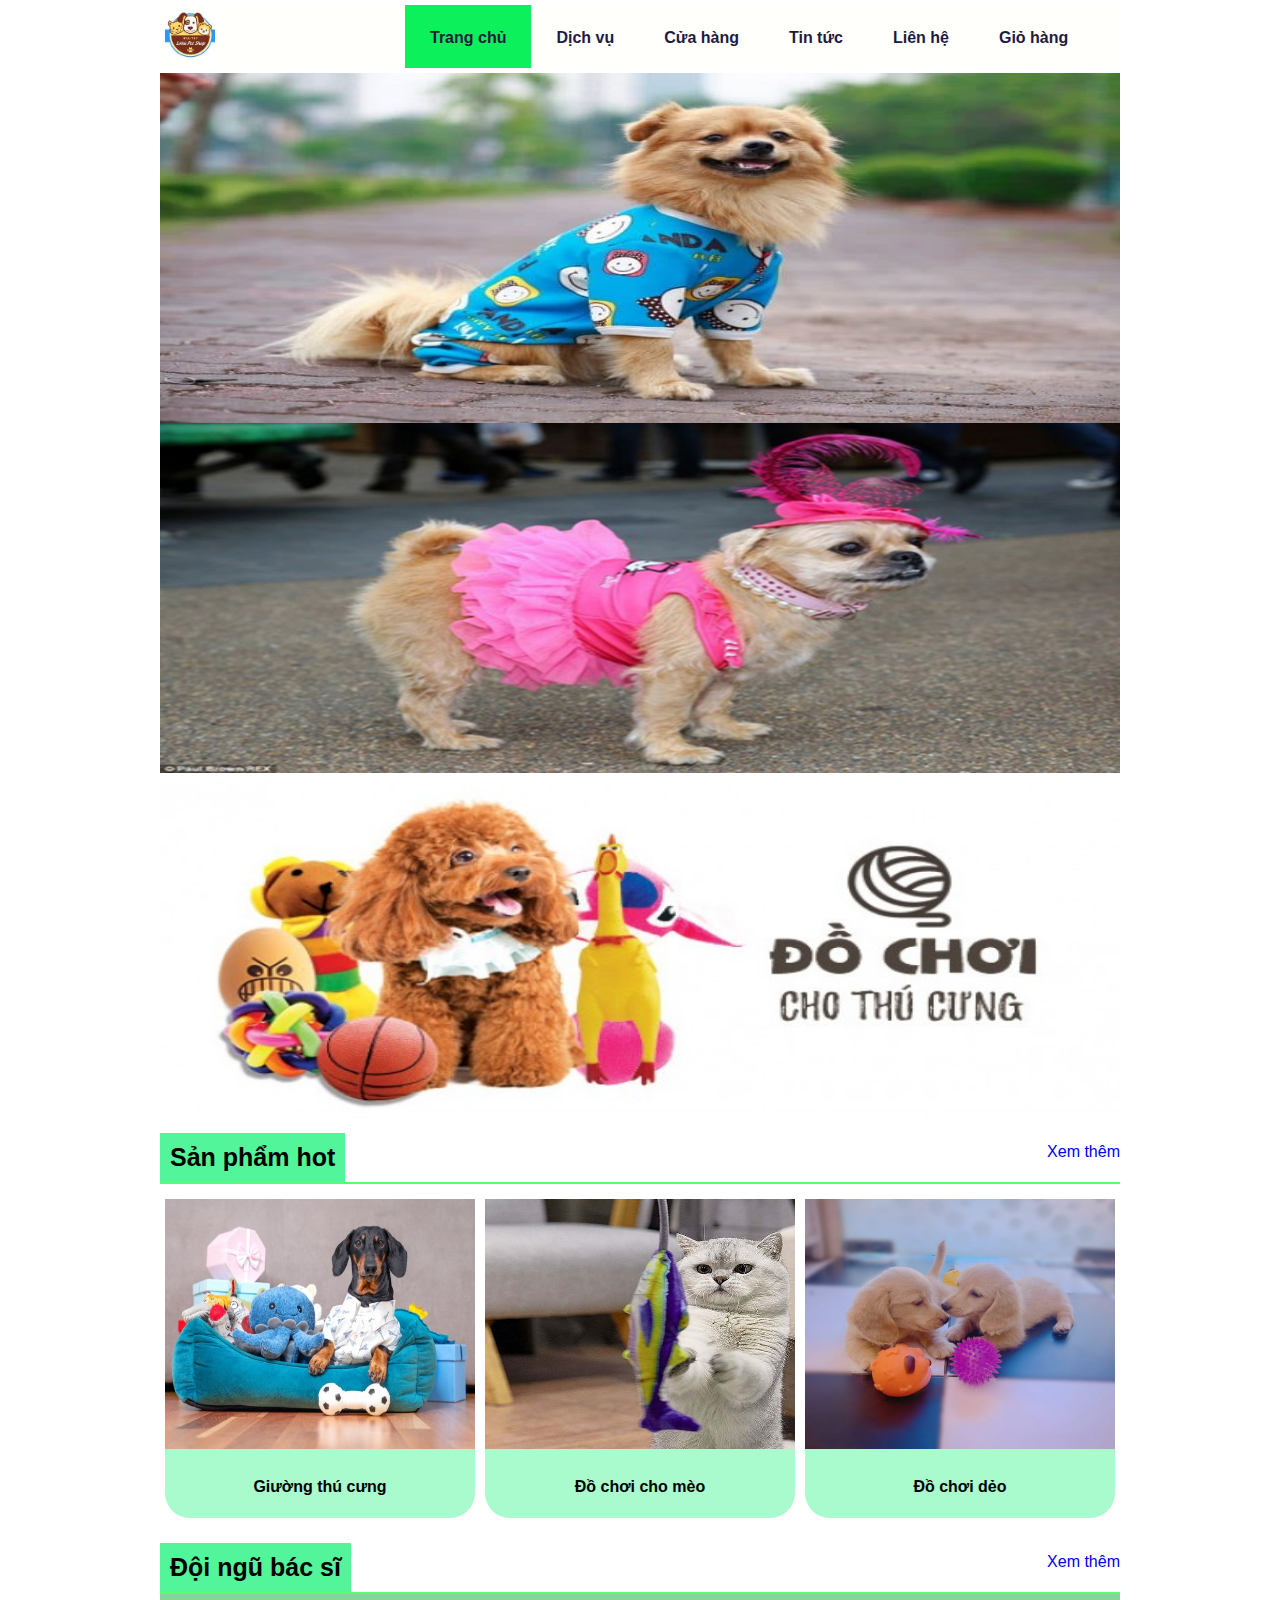
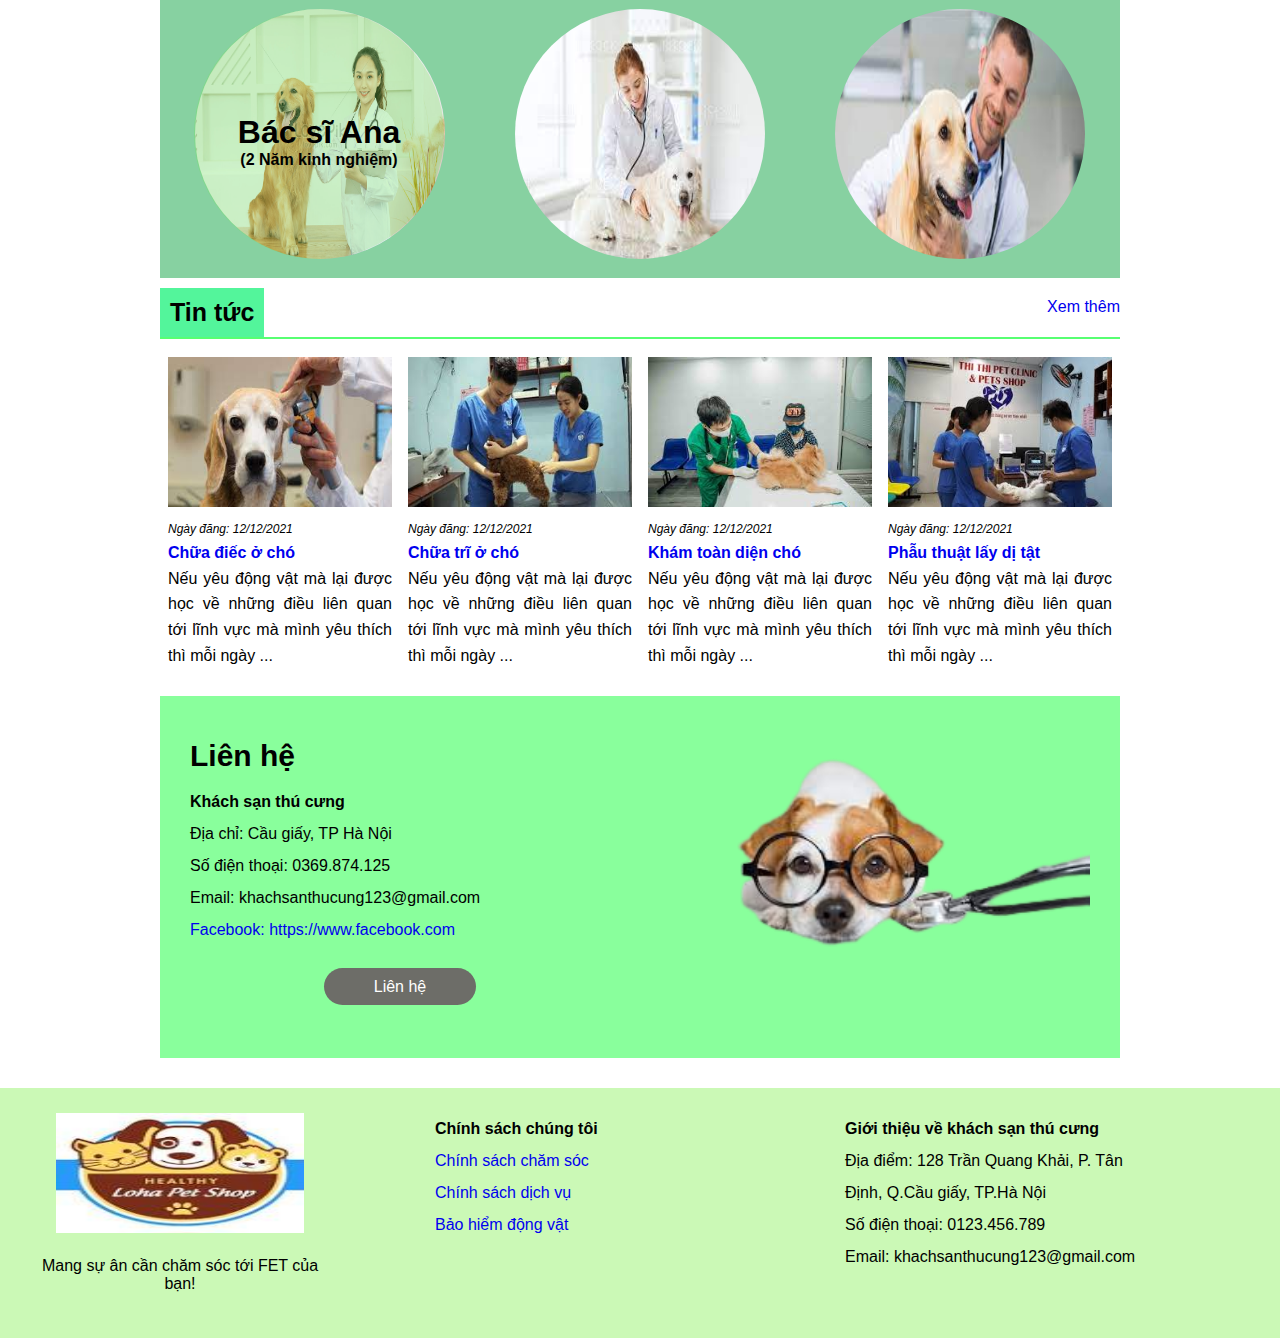
==== Index.html @ 403c5809 "cập nhât code" ====
<!DOCTYPE html>
<html lang="en">
<head>
    <!-- các thẻ mate hỗ trợ cho việc hiện thị trên di động và SEO web -->
    <meta charset="UTF-8">
    <meta http-equiv="X-UA-Compatible" content="IE=edge">
    <meta name="viewport" content="width=device-width, initial-scale=1.0">
    <title>Khách sạn thú cưng</title>
    <meta http-equiv="Cache-Control" content="no-cache">
    <meta http-equiv="Expires" content="-1">
	<meta name="keywords" content="chăm sóc thú cưng,hỗ trợ thú cúng">
	<meta name="description" content="dịch vụ thú cung">
	<meta name="robots" content="noindex, nofollow">
    <!-- Phần Icon của Web -->
    <link rel="shortcut icon" type="image/png" href="https://scontent-hkg4-2.xx.fbcdn.net/v/t1.6435-1/49343431_2051022244964413_42724771292512256_n.jpg?stp=dst-jpg_p148x148&_nc_cat=111&ccb=1-7&_nc_sid=1eb0c7&_nc_ohc=xvnpWeyO9XsAX_jc1AA&_nc_ht=scontent-hkg4-2.xx&oh=00_AT_ocX93Jqpk_P4ILqIfDBCZCRMe7pDsOquRR1rkQ2ddcA&oe=63215635">
	
    <!-- phần Css -->
	<link rel="stylesheet" type="text/css" href="Css/styte.css">
	<link rel="stylesheet" type="text/css" href="Css/head.css">
    <link rel="stylesheet" type="text/css" href="Css/main.css">
</head>
<body>
    <!-- Phần tiêu đề -->
    <header>
        <div class="main_container">
            <div class="head">
                <div class="row">
                    <div class="col-3">
                        <div class="logo-img">
                             <img alt="logo" src="Img/logthucung.jpg">
                        </div>
                     </div>
                        <div class="col-9">
                            <nav class="head-menu">
                                <ul>
                                    <li class="active"><a href="Index.html">Trang chủ</a></li>
                                    <li><a href="dichvu.html"> Dịch vụ</a></li>
                                    <li><a href="Cuahang.html">Cửa hàng</a></li>
                                    <li><a href="Tintuc.html">Tin tức</a></li>
                                    <li><a href="#">Liên hệ</a></li>
                                    <li><a href="Giohang.html">Giỏ hàng</a></li>
                                </ul>
                            </nav>
                        </div>
            	</div>
        	</div>
		</div>
    </header>
    <main>
        <div class="main_container">
            <div class="slide">
                <div class="slide-img">
                    <img alt="anh" src="Img/7-kinh-nghiệm-chọn-đồ-thú-cưng-giá-rẻ-và-tiết-kiệm.jpg">
                </div>
				<div class="slide-img">
                    <img alt="anh" src="Img/Slider.jpg">
                </div>
				<div class="slide-img">
                    <img alt="anh" src="Img/Slider2.jpg">
                </div>
            </div>
            <div class="product">
                <div class="product-head">
                    <div>
                        <p>Sản phẩm hot</p>
						<span><a href="#">Xem thêm</a></span>
                    </div>
                </div>
                <div class="product-list">
                    <div class="row">
                        <div class="col-4">
                            <div class="product-list-img">
                                <div class="product-list-img_withheight">
                                    <img alt="anh" src="Img/do-choi-cho-thu-cung.jpg">
                                </div>
                                    <div class="product-list-text">
                                      <p><a href="#"> Giường thú cưng</a></p>
                                    </div>
                                <div>
                            </div>
                      	</div>
                </div>
						<div class="col-4">
                            <div class="product-list-img">
                                <div class="product-list-img_withheight">
                                    <img alt="anh" src="Img/do-choi-cho-thu-cung2.jpg">
                                </div>
                                    <div class="product-list-text">
                                      <p><a href="#"> Đồ chơi cho mèo</a></p>
                                    </div>
                                <div>
                            </div>
                      	</div>
                </div>
						<div class="col-4">
                            <div class="product-list-img">
                                <div class="product-list-img_withheight">
                                    <img alt="anh" src="Img/do-choi-cho-thu-cung1-768x694.jpg">
                                </div>
                                    <div class="product-list-text">
                                      <p><a href="#">Đồ chơi dẻo</a></p>
                                    </div>
                                <div>
                            </div>
                      	</div>
                </div>
            		</div>
        		</div>
			</div>
			<div class="teamofexperts">
				<div class="product-head">
                    <div>
                        <p>Đội ngũ bác sĩ</p>
						<span><a href="#">Xem thêm</a></span>
                    </div>
                </div>
				<div class="row teamofexperts-bg">
					<div class="col-4">
						<div class="teamofexperts-list">
							<div class="teamofexperts-list-img">
								<img alt="anh" src="Img/bacsi1.jpg">
							</div>
							<div class="teamofexperts-list-text">
								<div class="teamofexperts-list-text-img">
									<h3> Bác sĩ Ana 
									<p>(2 Năm kinh nghiệm)</p>
									</h3>
								</div>
							</div>
						</div>
					</div>
					<div class="col-4">
						<div class="teamofexperts-list">
							<div class="teamofexperts-list-img">
								<img alt="anh" src="Img/bacsi2.jpg">
							</div>
							
						</div>
					</div>
					<div class="col-4">
						<div class="teamofexperts-list">
							<div class="teamofexperts-list-img">
								<img alt="anh" src="Img/bacsi3.jpg">
							</div>
						</div>
					</div>
				</div>
			</div>
			<div class="new">
				<div class="product-head">
                    <div>
                        <p>Tin tức</p>
						<span><a href="#">Xem thêm</a></span>
                    </div>
                </div>
				<div class="row">
					<div class="col-3">
						<div class="new-list">
							<div class="new-list-img">
								<img alt="anh" src="Img/benh1.jpg">
								<p><i>Ngày đăng: 12/12/2021</i></p>
							</div> 
							<div class="new-list-text">
								<h2><a href="#">Chữa điếc ở chó</a></h2>
								<p>
									Nếu yêu động vật mà lại được học về những điều liên quan tới lĩnh vực mà mình yêu thích thì mỗi ngày ...
								</p>
							</div>
						</div>
					</div>
					<div class="col-3">
						<div class="new-list">
							<div class="new-list-img">
								<img alt="anh" src="Img/benh2.jpg">
								<p><i>Ngày đăng: 12/12/2021</i></p>
							</div> 
							<div class="new-list-text">
								<h2><a href="#">Chữa trĩ ở chó</a></h2>
								<p>
									Nếu yêu động vật mà lại được học về những điều liên quan tới lĩnh vực mà mình yêu thích thì mỗi ngày ...
								</p>
							</div>
						</div>
					</div>
					<div class="col-3">
						<div class="new-list">
							<div class="new-list-img">
								<img alt="anh" src="Img/benh3.jpg">
								<p><i>Ngày đăng: 12/12/2021</i></p>
							</div> 
							<div class="new-list-text">
								<h2><a href="#">Khám toàn diện chó</a></h2>
								<p>
									Nếu yêu động vật mà lại được học về những điều liên quan tới lĩnh vực mà mình yêu thích thì mỗi ngày ...
								</p>
							</div>
						</div>
					</div>
					<div class="col-3">
						<div class="new-list">
							<div class="new-list-img">
								<img alt="anh" src="Img/benh4.jpg">
								<p><i>Ngày đăng: 12/12/2021</i></p>
							</div> 
							<div class="new-list-text">
								<h2><a href="#">Phẫu thuật lấy dị tật</a></h2>
								<p>
									Nếu yêu động vật mà lại được học về những điều liên quan tới lĩnh vực mà mình yêu thích thì mỗi ngày ...
								</p>
							</div>
						</div>
					</div>
				</div>
			</div>
			<div class="contact">
				<div class="row">
					<div class="col-6">
						<div class="contact-text">
							<h1>Liên hệ</h1>
							<h3>Khách sạn thú cưng</h3>
							<p>Địa chỉ: Cầu giấy, TP Hà Nội</p>
							<p>Số điện thoại: 0369.874.125</p>
							<p>Email: khachsanthucung123@gmail.com</p>
							<p><a href="#">Facebook: https://www.facebook.com</a></p>
							<p><a class="btn btn-hover" href="#">Liên hệ</a></p>
						</div>
					</div>
					<div class="col-6">
							<div class="contact-img">
								<img class="imgslider" alt="anh" src="Img/anhlienhe-removebg-preview.png">
							</div>
						</div>
				</div>
			</div>
		</div>
    </main>
	<footer>
	<div class="backgroud-footer">
			<div class="footer-with">
					<div class="footer-with-col">
						<div class="footer-information">
							<div>
								<img alt="logo-footer" src="Img/logthucung.jpg"/>
							</div>
							<div class="footer-information-text">
								<p>Mang sự ân cần chăm sóc tới FET của bạn!</p>
							</div>
						</div>
					</div>
					<div class="footer-with-col">
						<div class="footer-list">
							<h3>Chính sách chúng tôi</h3>
							<ul>
									<li><a  href="#">Chính sách chăm sóc</a></li>
									<li><a  href="#">Chính sách dịch vụ</a></li>
									<li><a  href="#">Bảo hiểm động vật </a></li>
							</ul>
						</div>
				    </div>
					<div class="footer-with-col">
						<div class="footer-list">
							<h3>Giới thiệu về khách sạn thú cưng</h3>
							<ul>
								<li>Địa điểm: 128 Trần Quang Khải, P. Tân Định, Q.Cầu giấy, TP.Hà Nội</li>
								<li>Số điện thoại: 0123.456.789</li>
								<li>Email: khachsanthucung123@gmail.com</li>
							</ul>
						</div>
				    </div>
			</div>
		</div>
</footer>
    <!-- phần javascript -->
    <script src="js/main.js" type="application/javascript"></script>
</body>

</html>
---- Css/styte.css ----
/* Reset Css  toàn bộ và thẻ a và thẻ li*/
*{
    margin: 0px;
    padding: 0px;
    box-sizing: border-box;
    font-size: 16px;
	font-family: sans-serif;
}
a{
    text-decoration: none;
}
li{
    list-style: none;
}

/* Cài đặt chung cho cái css dùng nhiều */
.main_container{
	margin: auto;
	max-width: 960px
}
.active{
	background-color: red;
}
.row{
	width: 100%;
	display: inline-flex;
	flex-wrap: wrap;
}
.col-1{
	width: 8.333%
}
.col-2{
	width: 16.667%
}
.col-3{
	width: 25%
}
.col-4{
	width: 33.333%
}
.col-5{
	width: 41.667%
}
.col-6{
	width: 50%
}
.col-7{
	width: 58.333%
}
.col-8{
	width: 66.667%
}
.col-9{
	width: 75%
}
.col-10{
	width: 83.333%
}
.col-11{
	width: 91.667%
}
.col-12{
	width: 100%
}

.active{
    background-color: rgb(12, 240, 91);
}
.btn{
	padding: 10px 50px;
	background-color: rgb(109, 109, 104);
	border-radius: 25px;
	color: white;
	border: none;
	cursor: pointer;
}
.btn:hover{
	background-color: rgb(84, 235, 14);
	color: black;
}
table, th, td {
  border: 1px solid;
	text-align: center;
}
table {
  width: 100%;
  border-collapse: collapse;
}
th {
  height: 30px;
}
td>img{
	width: 100px;
	height: 100px;
}
---- Css/head.css ----
.head{
	margin-top:5px;
    background-color: rgb(255, 255, 251);
}
.logo-img{
    width: 100%;
    height: 50px;
    margin: 5px;
}
.logo-img>img{
    width: 50px ;
    height: 50px;
}
.head-menu{
    display: inline;
    margin: 5px;
}
.head-menu>ul{
    display: inline-flex;
    justify-content: space-between;
    flex-wrap: nowrap;
}
.head-menu>ul li{
    padding: 20px 25px;
    font-size: 20px;
    font-weight: bold;
}
.head-menu>ul li:hover{
    background-color: rgb(12, 240, 91);
}
.head-menu>ul li a{
    color: rgb(31, 26, 63);
}
---- Css/main.css ----
.slide{
    width: 100%;
    margin: 5px 0px;
}
.slide-img{
    width: 100%;
    height: 350px;
}
.slide-img img{
    width: 100%;
    height: 350px;
}
.product, .teamofexperts,.new,.contact{
    margin: 10px 0px;
}
.product-head{
    border-bottom: 2px solid rgb(87, 255, 114);
}
.product-head p{
/*	color: white;*/
    padding: 10px;
    display: inline-block;
    background-color: rgb(83, 245, 155);
    font-size: 25px;
    font-weight: bold;
}
.product-head span{
	float: right;
	padding: 10px 0px;
} 
.product-list{
	clear: right;
}
.product-list-img{
    width: 100%;
    display: inline-block;
    margin: 10px 0px;
	padding: 5px;
}
.product-list-img_withheight{
    width: 100%;
    height: 250px;
    padding-bottom: 5px;
}
.product-list-img_withheight>img{
    width: 100%;
    height: 250px;
	transition: all 0.5s ease-in;
}
.product-list-img_withheight > img:hover{
	 transform: translate(0px,-15px);
}
.product-list-text{
    text-align: center;
    background-color: rgba(83, 245, 155,0.5);
	border-radius: 0px 0px 25px 25px;
}
.product-list-text p{
    padding: 20px 0px;
    font-size: 25px;
    font-weight: bold;
}
.product-list-text p a{
	color: black;
}
.teamofexperts-bg{
	background-color: rgba(16, 163, 67,0.5);
}
.teamofexperts-list{
	width: 100%;
    display: inline-flex;
	flex-wrap: nowrap;
	justify-content: space-between;
	text-align: center;
	position: relative;
}
.teamofexperts-list-img{
	width: 100%;
    display: inline-block;
    margin: 10px 0px;
	padding: 5px; 
}
.teamofexperts-list-img img{
	width: 250px;
	height: 250px;
	border-radius: 50%;
}
.teamofexperts-list-text{
	position:absolute;
	text-align: center;
	top: 0px;
	left: 0px;
	width: 100%;
	height: 280px;
/*	display: none;*/
}
.teamofexperts-list-text-img{
	border-radius: 50%;
	margin: 15px 34px;
	padding: 5px; 
	width: 250px;
	height: 250px;
	background-color: rgba(112, 232, 90,0.3);
}
.teamofexperts-list-img:hover + .teamofexperts-list-text{
	display: block;
}
.teamofexperts-list-text-img >h3{
	margin: 100px 0px;
	color: rgb(0, 0, 0);
	font-size: 32px;
	font-weight: bold;
}

.teamofexperts-list-text >p{
	margin: 160px 0px;
}
.new{
	margin: 10px 0px;
}
.new-list{
	display:inline-block;
	margin: 10px 0px;
	padding: 8px;
	line-height: 1.6;
	
}
.new-list-img img{
	width: 100%;
	height: 150px;
}
.new-list-text p{
	text-align: justify;
}
.new-list-img p i{
	font-size: 12px;
}
.contact{
	background-color: rgba(87, 255, 114,0.7);
	margin-bottom: 30px;
}
.contact-text{
	line-height: 2;
	padding: 30px;
}
.contact-text p:last-child{
	text-align: center;
	margin: 25px;
}
.contact-text h1{
	font-size: 30px;
	font-weight: bold;
}
.contact-img{
	width: 100%;
	overflow: hidden;
}
.imgslider{
	width: 100%;
	padding: 30px;
	transition: all 2s ease-out;
}
.imgslider:hover{
	transform: translateX(80%);
}

.book-text{
	width: 100%;
	display: inline-block;
	margin: 20px 0px;
	line-height: 3;
	padding: 10px;
	box-shadow: 0px 5px 5px 5px rgba(117, 116, 113,0.4);
}
.book-text h4{
	font-size: 36px;
	font-weight: bold;
	text-align: center;
	text-shadow: 5px 5px 10px rgba(117, 116, 113,0.4);
}
.book-text p{
	font-size: 20px;
	font-weight: bold;
}
.book-text p span{
	display: inline;
	border-radius: 25px;
	background-color: rgb(249, 149, 77);
	padding: 2px 25px;
	margin:0px 20px;
	cursor: pointer;
}
.book-text p input,select{
	display: inline-block;
	margin:0px 10px;
	border: none;
}
.book-text p input{
	width: 130px;
}
.book-btn{
	text-align: center;
}
.service{
	background-color: rgb(240, 219, 27);
	margin: 20px 0px;
}
.service-text{
	line-height: 2;
	padding: 30px;
}
.service-text h1{
	text-align: center;
	font-size: 25px;
	font-weight: bold;
}
.service-list .service-list-items:nth-child(2){
	background-color: white;
}
.service-list-items{
	margin: 10px 0px;
}
.catogery{
	margin: 25px 0px;
}
.catogery-search{
	text-align: center;
	width: 100%;
}
.catogery-search-ceter{
	width: 100%;
}
.catogery-search-ceter input{
	padding: 10px;
	width: 80%;
}
.catogery-list{
	margin: 20px 0px;
}
.catogery-list-btn{
	margin: 20px 0px;
	text-align: center;
}
.catogery-list-btn button{
	padding: 10px 25px;
	background-color: rgb(165, 160, 157);
	margin: 10px;
	cursor: pointer;
	border: none;
	border-radius: 20px;
}
.catogery-list-btn button:first-child{
	background-color: rgb(247, 108, 5);
}
.catogery-pading{
	padding: 10px;
}
.catogery-bg{
	background-color: rgba(165, 160, 157,0.3);
	border-radius: 25px;
}
.catogery-img{
	width: 100%;
	margin: 10px 0px;
}
.catogery-img img{
	padding: 10px;
	width: 100%;
	height: 250px;
}
.catogery-pice{
	margin: 5px 0px;
	text-align: center;
	line-height: 1.6;
}
.catogery-pading{
	text-align: center;
}
.catogery-pading >ul{
	display: inline-block;
	text-align: center;
}
.catogery-pading >ul>li{
	display: inline-block;
	padding: 10px 20px;
	background-color: rgb(5, 173, 237);
	font-size: 20px;
	color: white;
	font-weight: bold;
	cursor: pointer;
}
.catogery-pading >ul>li:hover{
	background-color: rgb(167, 212, 229);
}
.catogery-pading >ul>li:nth-child(2){
	background-color: rgb(167, 212, 229);
}
.contact-head{
	margin: 20px 2px;
}
.contact-head>h1{
	font-size: 20px;
	font-weight: bold;
}
.contact-text-ceter{
	text-align: justify;
	margin-bottom: 30px;
}
.productdetail-img{
	width: 100%;
}
.productdetail-img >img{
	text-align: left;
	width: 60%;
}
.productdetail-head{
	margin: 20px;
}
.productdetail-head>h1{
	margin: 10px;
}
.productdetail-img >p{
	margin: 10px 60px;
	font-size: 18px;
	font-weight: bold;
}
.productdetail-text{
	line-height: 3;
}
.productdetail-text p{
	font-size: 20px;
	font-weight: bold;
	margin-right: 10px;
}
.productdetail-text span{
	padding: 10px 20px;
	background-color: rgb(219, 213, 208);
	margin-right: 10px;
	border-radius: 20px;
	cursor: pointer;
}
.productdetail-text span:first-child{
	background-color: rgb(219, 112, 11);
}
.productdetail-text label{
	margin-right: 20px;
}
.productdetail-text input{
	border: none;
}
.productdetail-btn{
	margin: 20px;
	display: inline-flex;
	flex-wrap: nowrap;
	justify-content: space-between;
}
.productdetail-btn p{
	display: inline-block;
	margin-right: 10px;
}
.productdetail-text-detail{
	margin: 20px 0px;
}
.productdetail-text-detail-boder{
	border-bottom: 1px solid rgb(219, 112, 11);
	margin-bottom: 20px;
}
.productdetail-text-detail-boder >h5{
	display: inline-block;
	padding: 20px 25px;
	background-color: rgb(219, 112, 11);
}

.productdetail-text-detail-p{
	text-align: justify;
}
.productdetail-other-list{
	margin-bottom: 30px;
}
.cart{
	margin: 60px 0px;
}
.cart-detail{
	line-height: 3;
}
.cart-detail-head>h3{
	font-size: 30px;
	font-weight: bold;
}
.cart-cart{
	
}
.cart-detail-from p{
	width: 20%;
	display: inline-block;
}
.cart-detail-from label{
	margin-right: 50px;
}
.cart-detail-from input{
	padding: 10px;
	border: none;
	width: 250px;
}
.cart-table{
	margin-bottom: 30px;
}
.cart-table-head>h3{
	font-size: 30px;
	font-weight: bold;
	margin: 30px 0px;
}
.cart-btn{
	margin: 30px 0px;
}
.cart-btn-bottom{
	margin: 30px 0px;
	float: right;
}
.cart-btn-bottom::after{
	clear: right;
}
.cart-detail-from-input{
	text-align: center;
}
.cart-detail-from-input input{
	border: 1px solid;
} 
/*footer*/
.backgroud-footer{
	background-color: rgba(84, 235, 14,0.3);
	display: inline-flex;
	flex-wrap: nowrap;
	justify-content: space-between;
	width: 100%;
}
.footer-with{
	width: 100%;
	height: 250px;
	padding: 25px;
	display: inline-flex;
}
.footer-list{
	line-height: 2;
}
.footer-with-col{
	display: inline-block;
	width: 33%;
	height: auto;
	margin-right: 100px;
}
.footer-information{
	text-align: center;
}
.footer-information img{
	width: 80%;
	height: 120px;
}
.footer-information-text{
	margin: 20px 0px;
	text-align: center;
	color: rgb(0, 0, 0);
	font: bold 20px;
}

/*Xây dựng bôj css responsive cho mobile có max-with 768px*/

@media only screen and (max-width: 768px){
	*{
    margin: 0px;
    padding: 0px;
    box-sizing: border-box;
    font-size: 16px;
	font-family: sans-serif;
	}
    .col-1,.col-2,.col-3,.col-4,.col-5,.col-6,.col-7,.col-8,.col-9,.col-10,.col-11,.col-12{
	width: 100%
	}

	.contact-img{
		display: none;
	}
	.teamofexperts-list-text-img{
		
	}
}
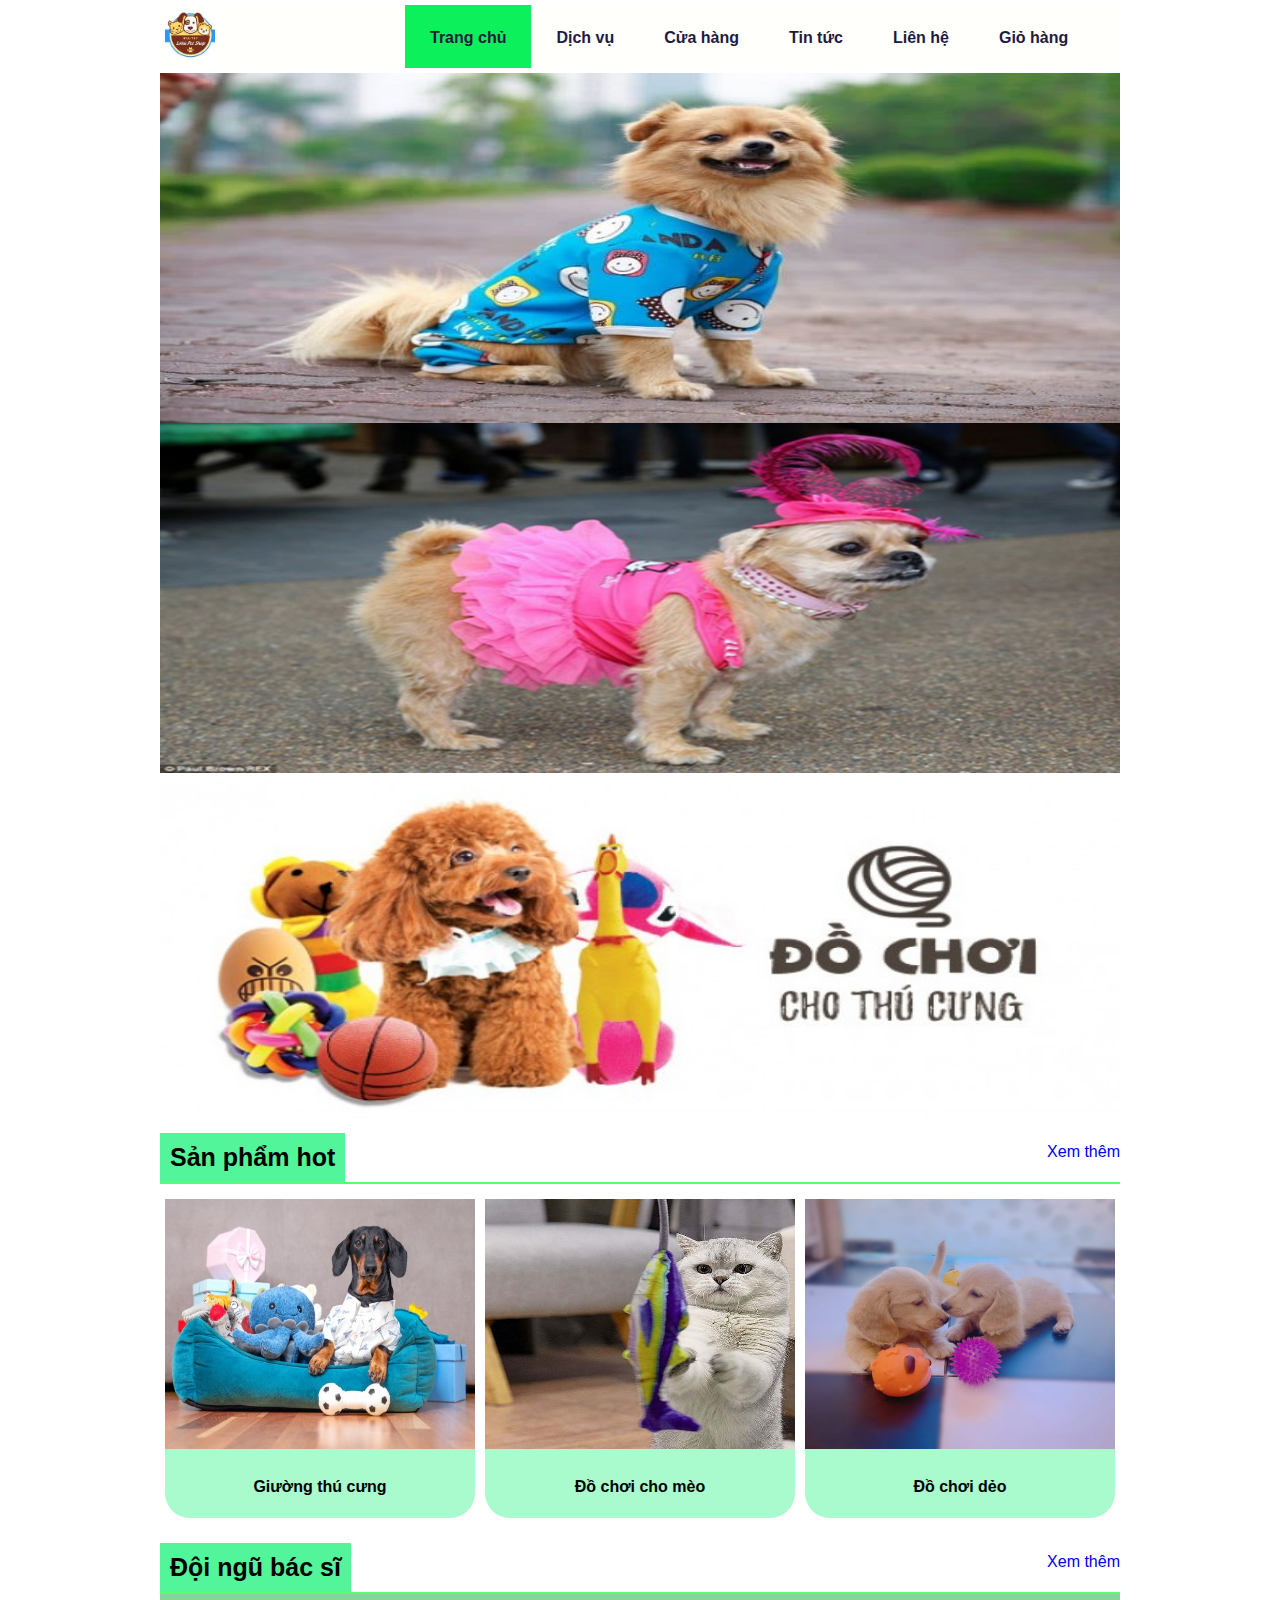
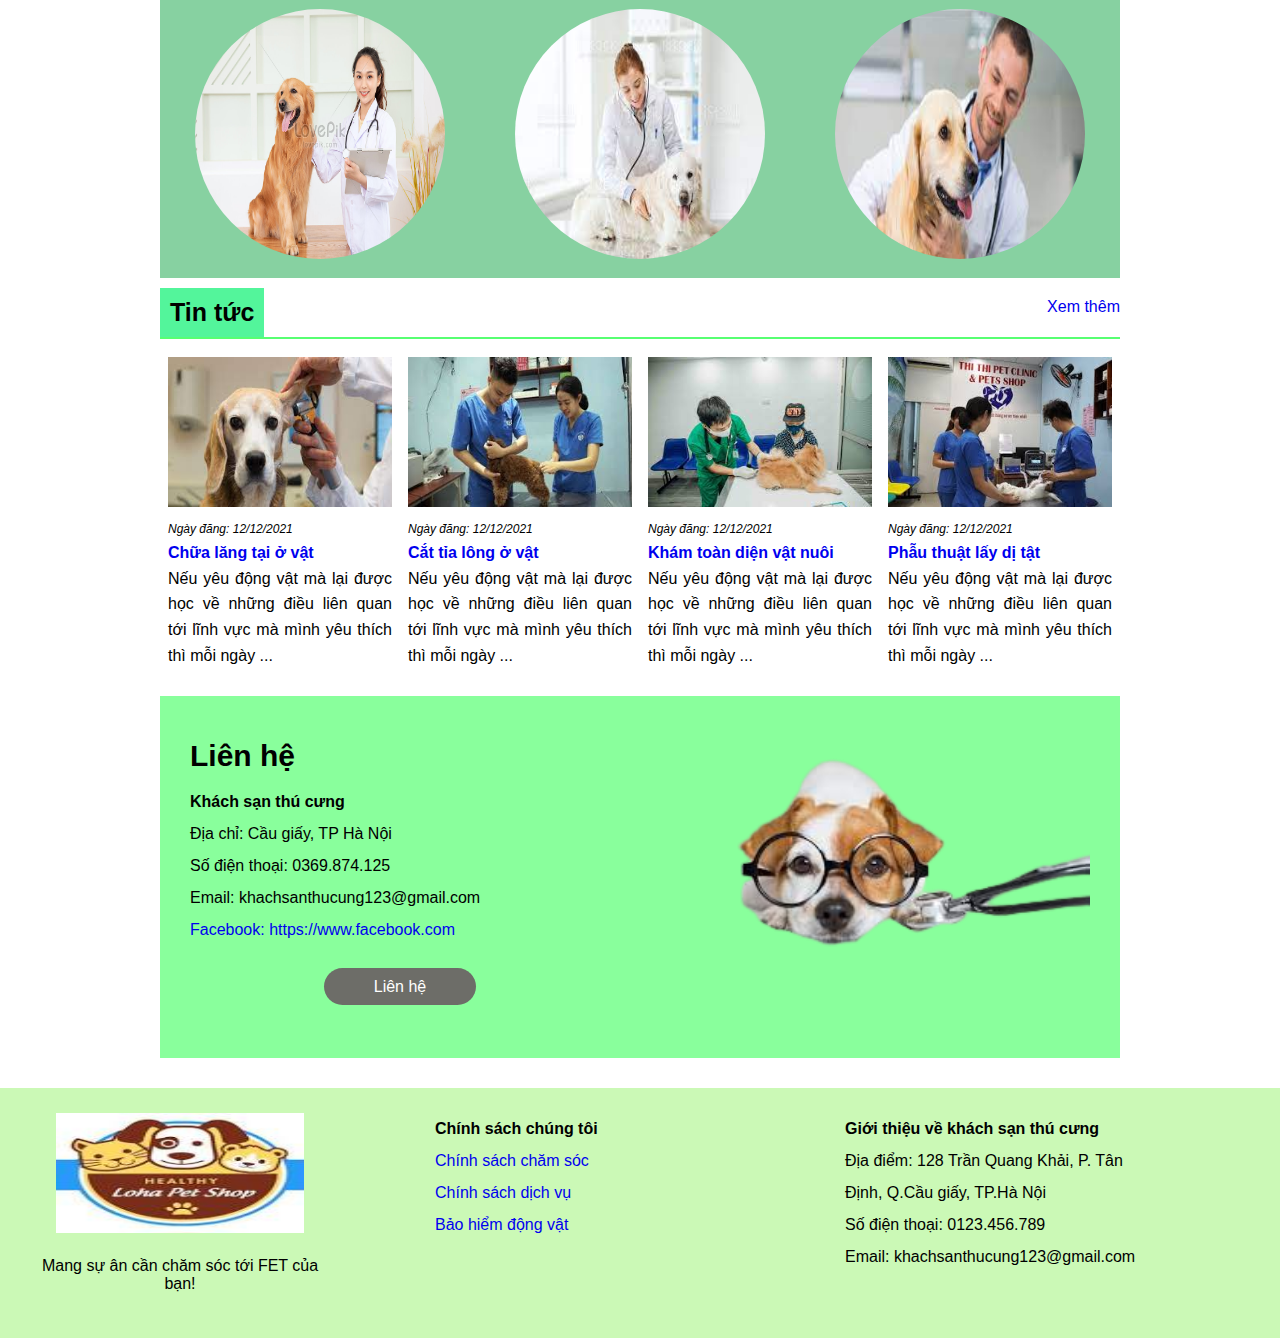
==== commit 6b781d2f: "Cap nhat" ====
--- a/Index.html
+++ b/Index.html
@@ -119,28 +119,42 @@
 						<div class="teamofexperts-list">
 							<div class="teamofexperts-list-img">
 								<img alt="anh" src="Img/bacsi1.jpg">
-							</div>
-							<div class="teamofexperts-list-text">
-								<div class="teamofexperts-list-text-img">
-									<h3> Bác sĩ Ana 
-									<p>(2 Năm kinh nghiệm)</p>
-									</h3>
+								<div class="teamofexperts-list-text">
+									<div class="teamofexperts-list-text-img">
+										<h3> Bác sĩ Ana 
+										<p>(2 Năm kinh nghiệm)</p>
+										</h3>
 								</div>
 							</div>
+							</div>
+							
 						</div>
 					</div>
 					<div class="col-4">
 						<div class="teamofexperts-list">
 							<div class="teamofexperts-list-img">
 								<img alt="anh" src="Img/bacsi2.jpg">
+								<div class="teamofexperts-list-text">
+									<div class="teamofexperts-list-text-img">
+										<h3> Bác sĩ ProChe 
+										<p>(6 Năm kinh nghiệm)</p>
+										</h3>
+								</div>
 							</div>
 							
 						</div>
+					</div>
 					</div>
 					<div class="col-4">
 						<div class="teamofexperts-list">
 							<div class="teamofexperts-list-img">
 								<img alt="anh" src="Img/bacsi3.jpg">
+								<div class="teamofexperts-list-text">
+									<div class="teamofexperts-list-text-img">
+										<h3> Bác sĩ WinFI
+										<p>(4 Năm kinh nghiệm)</p>
+										</h3>
+								</div>
 							</div>
 						</div>
 					</div>
@@ -161,7 +175,7 @@
 								<p><i>Ngày đăng: 12/12/2021</i></p>
 							</div> 
 							<div class="new-list-text">
-								<h2><a href="#">Chữa điếc ở chó</a></h2>
+								<h2><a href="#">Chữa lăng tại ở vật</a></h2>
 								<p>
 									Nếu yêu động vật mà lại được học về những điều liên quan tới lĩnh vực mà mình yêu thích thì mỗi ngày ...
 								</p>
@@ -175,7 +189,7 @@
 								<p><i>Ngày đăng: 12/12/2021</i></p>
 							</div> 
 							<div class="new-list-text">
-								<h2><a href="#">Chữa trĩ ở chó</a></h2>
+								<h2><a href="#">Cắt tỉa lông ở vật</a></h2>
 								<p>
 									Nếu yêu động vật mà lại được học về những điều liên quan tới lĩnh vực mà mình yêu thích thì mỗi ngày ...
 								</p>
@@ -189,7 +203,7 @@
 								<p><i>Ngày đăng: 12/12/2021</i></p>
 							</div> 
 							<div class="new-list-text">
-								<h2><a href="#">Khám toàn diện chó</a></h2>
+								<h2><a href="#">Khám toàn diện vật nuôi</a></h2>
 								<p>
 									Nếu yêu động vật mà lại được học về những điều liên quan tới lĩnh vực mà mình yêu thích thì mỗi ngày ...
 								</p>
@@ -233,6 +247,7 @@
 				</div>
 			</div>
 		</div>
+		</div>
     </main>
 	<footer>
 	<div class="backgroud-footer">
--- a/Css/head.css
+++ b/Css/head.css
@@ -33,4 +33,3 @@
 }
 
 
-
--- a/Css/main.css
+++ b/Css/main.css
@@ -72,9 +72,11 @@
 	flex-wrap: nowrap;
 	justify-content: space-between;
 	text-align: center;
+	
+}
+.teamofexperts-list-img{
+	text-align: center;
 	position: relative;
-}
-.teamofexperts-list-img{
 	width: 100%;
     display: inline-block;
     margin: 10px 0px;
@@ -89,24 +91,24 @@
 	position:absolute;
 	text-align: center;
 	top: 0px;
-	left: 0px;
-	width: 100%;
-	height: 280px;
-/*	display: none;*/
-}
+	margin: 0px auto;
+	width: 100%;
+	display: none;
+}
+
 .teamofexperts-list-text-img{
 	border-radius: 50%;
-	margin: 15px 34px;
+	margin: auto;
 	padding: 5px; 
-	width: 250px;
-	height: 250px;
-	background-color: rgba(112, 232, 90,0.3);
-}
-.teamofexperts-list-img:hover + .teamofexperts-list-text{
+	width: 255px;
+	height: 255px;
+	background-color: rgba(112, 232, 90,0.2);
+}
+.teamofexperts-list-img:hover .teamofexperts-list-text{
 	display: block;
 }
 .teamofexperts-list-text-img >h3{
-	margin: 100px 0px;
+	padding: 100px 0px;
 	color: rgb(0, 0, 0);
 	font-size: 32px;
 	font-weight: bold;
@@ -155,6 +157,9 @@
 	width: 100%;
 	overflow: hidden;
 }
+.contact-img img{
+	width: 100%;height: auto;
+}
 .imgslider{
 	width: 100%;
 	padding: 30px;
@@ -185,11 +190,14 @@
 .book-text p span{
 	display: inline;
 	border-radius: 25px;
-	background-color: rgb(249, 149, 77);
+	background-color: rgb(91, 246, 202);
 	padding: 2px 25px;
 	margin:0px 20px;
 	cursor: pointer;
 }
+.book-text p span:last-child{
+	background-color: rgb(196, 196, 196);
+}
 .book-text p input,select{
 	display: inline-block;
 	margin:0px 10px;
@@ -202,7 +210,7 @@
 	text-align: center;
 }
 .service{
-	background-color: rgb(240, 219, 27);
+	background-color: rgba(78, 212, 136,0.6);
 	margin: 20px 0px;
 }
 .service-text{
@@ -463,16 +471,10 @@
 	font: bold 20px;
 }
 
+
 /*Xây dựng bôj css responsive cho mobile có max-with 768px*/
 
 @media only screen and (max-width: 768px){
-	*{
-    margin: 0px;
-    padding: 0px;
-    box-sizing: border-box;
-    font-size: 16px;
-	font-family: sans-serif;
-	}
     .col-1,.col-2,.col-3,.col-4,.col-5,.col-6,.col-7,.col-8,.col-9,.col-10,.col-11,.col-12{
 	width: 100%
 	}
@@ -480,7 +482,26 @@
 	.contact-img{
 		display: none;
 	}
-	.teamofexperts-list-text-img{
-		
-	}
-}+	.teamofexperts-list-text{
+	 	width: 100%;
+		margin: auto;
+	}
+	h4,span,label,select, input{
+		display: block;
+	}
+	
+	
+	
+	.backgroud-footer,.footer-with,.footer-with-col{
+		display: inline-block;
+		text-align: center;
+		width: 100%;
+	}
+	.footer-information{
+		display: inline-block;
+		width: 100%;
+	}
+	.footer-information img{
+		width: 100%
+	}
+}
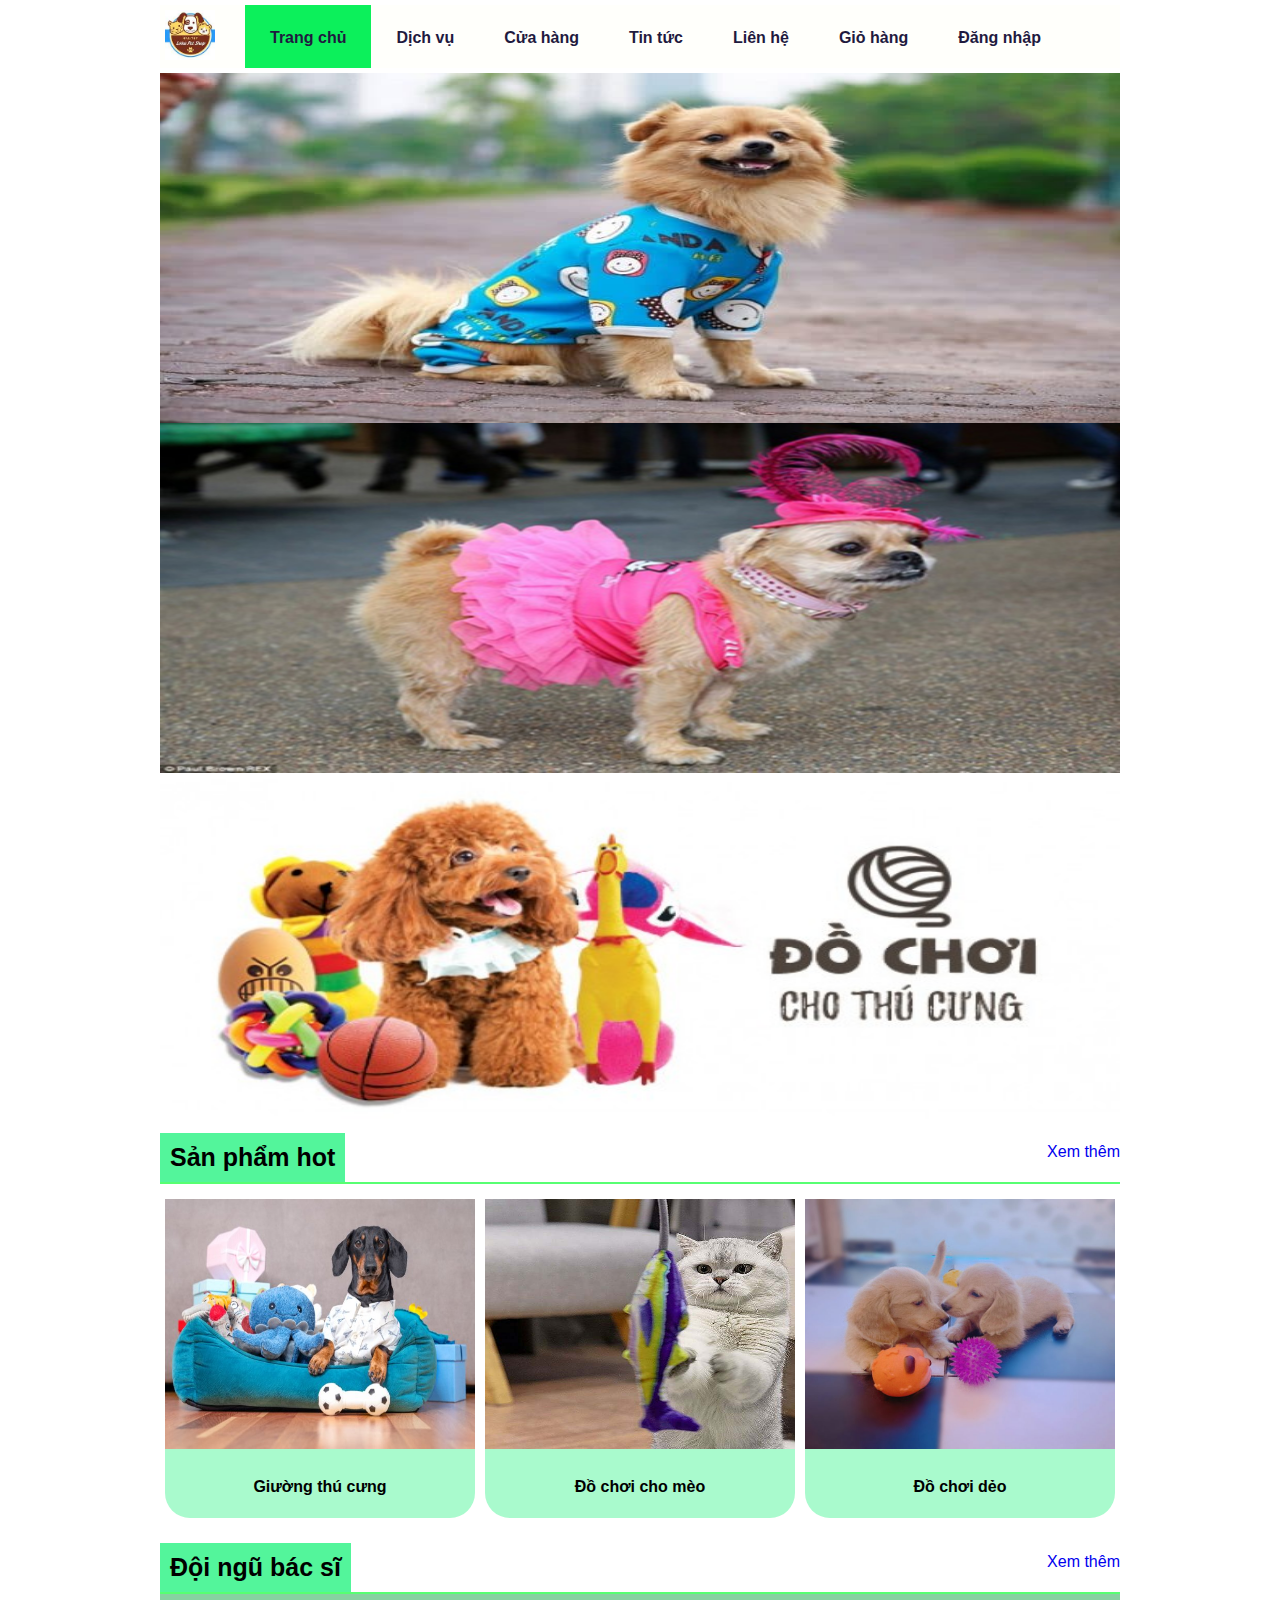
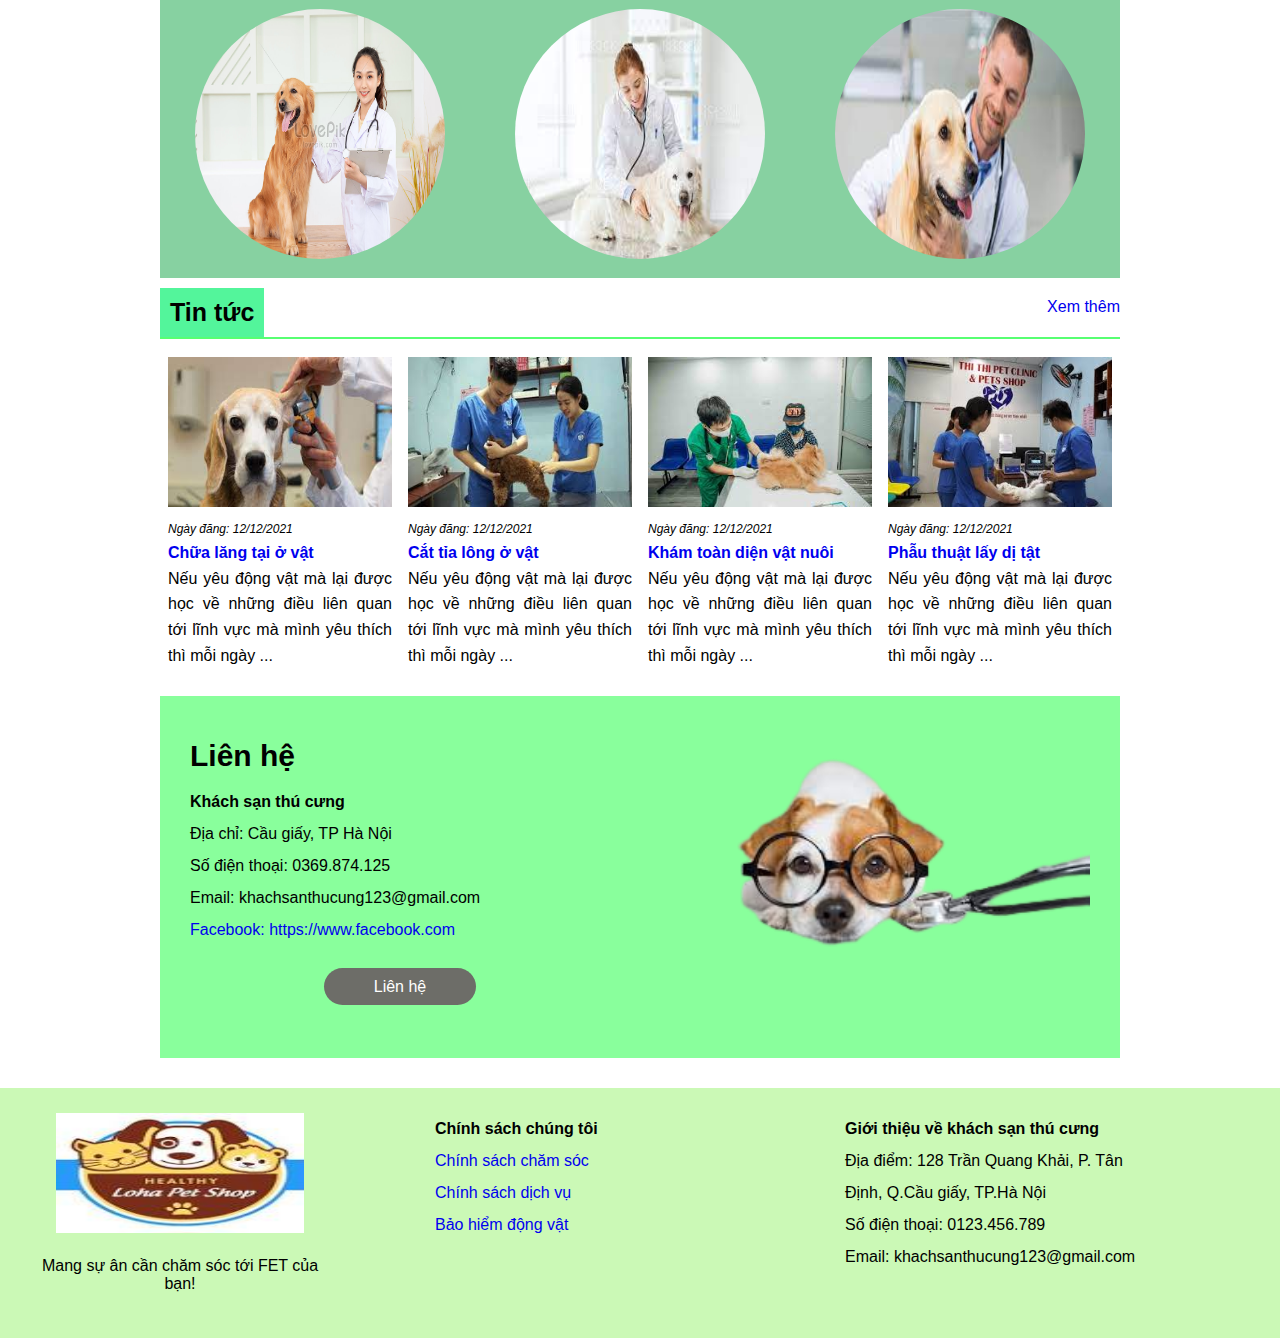
==== commit d2c008d4: "Cập nhât code HTML" ====
--- a/Index.html
+++ b/Index.html
@@ -25,12 +25,12 @@
         <div class="main_container">
             <div class="head">
                 <div class="row">
-                    <div class="col-3">
+                    <div class="col-1">
                         <div class="logo-img">
                              <img alt="logo" src="Img/logthucung.jpg">
                         </div>
                      </div>
-                        <div class="col-9">
+                        <div class="col-11">
                             <nav class="head-menu">
                                 <ul>
                                     <li class="active"><a href="Index.html">Trang chủ</a></li>
@@ -39,6 +39,7 @@
                                     <li><a href="Tintuc.html">Tin tức</a></li>
                                     <li><a href="#">Liên hệ</a></li>
                                     <li><a href="Giohang.html">Giỏ hàng</a></li>
+									<li><a href="#">Đăng nhập</a></li>
                                 </ul>
                             </nav>
                         </div>
--- a/Css/main.css
+++ b/Css/main.css
@@ -475,6 +475,7 @@
 /*Xây dựng bôj css responsive cho mobile có max-with 768px*/
 
 @media only screen and (max-width: 768px){
+	
     .col-1,.col-2,.col-3,.col-4,.col-5,.col-6,.col-7,.col-8,.col-9,.col-10,.col-11,.col-12{
 	width: 100%
 	}
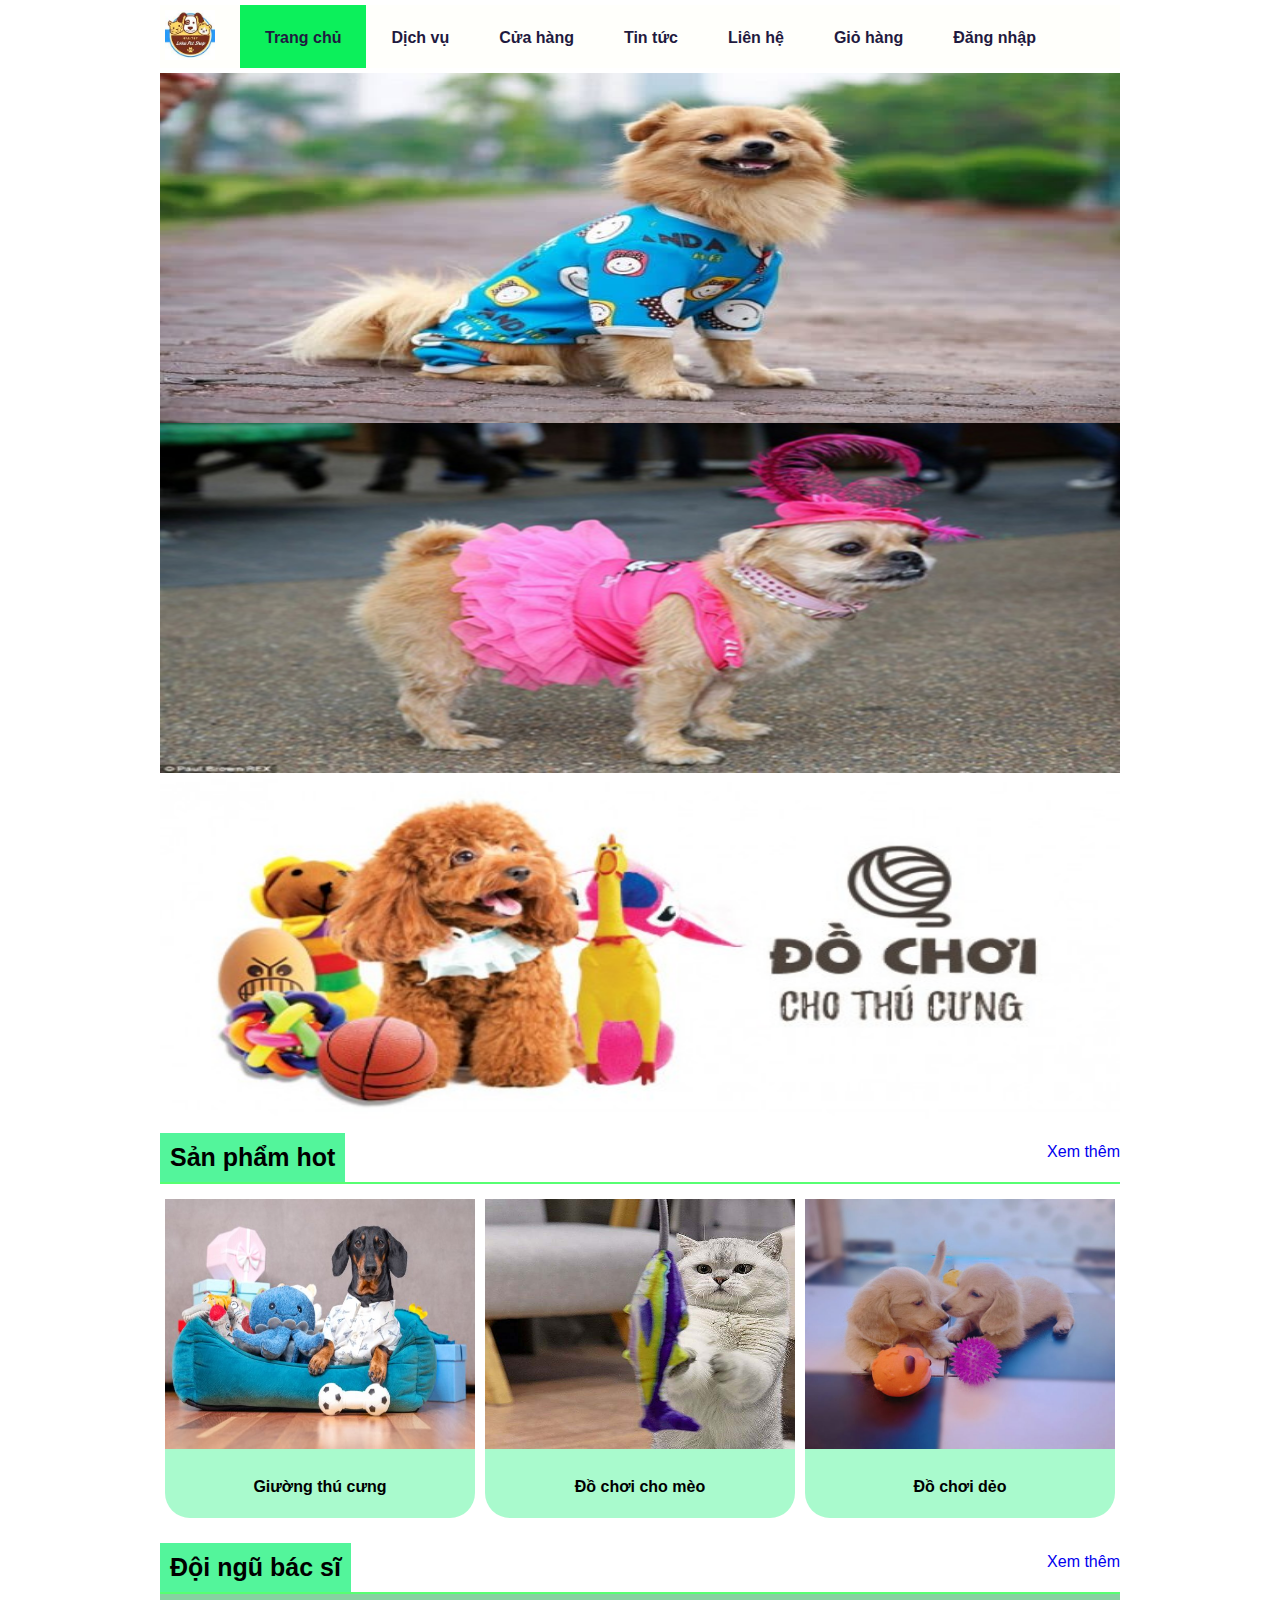
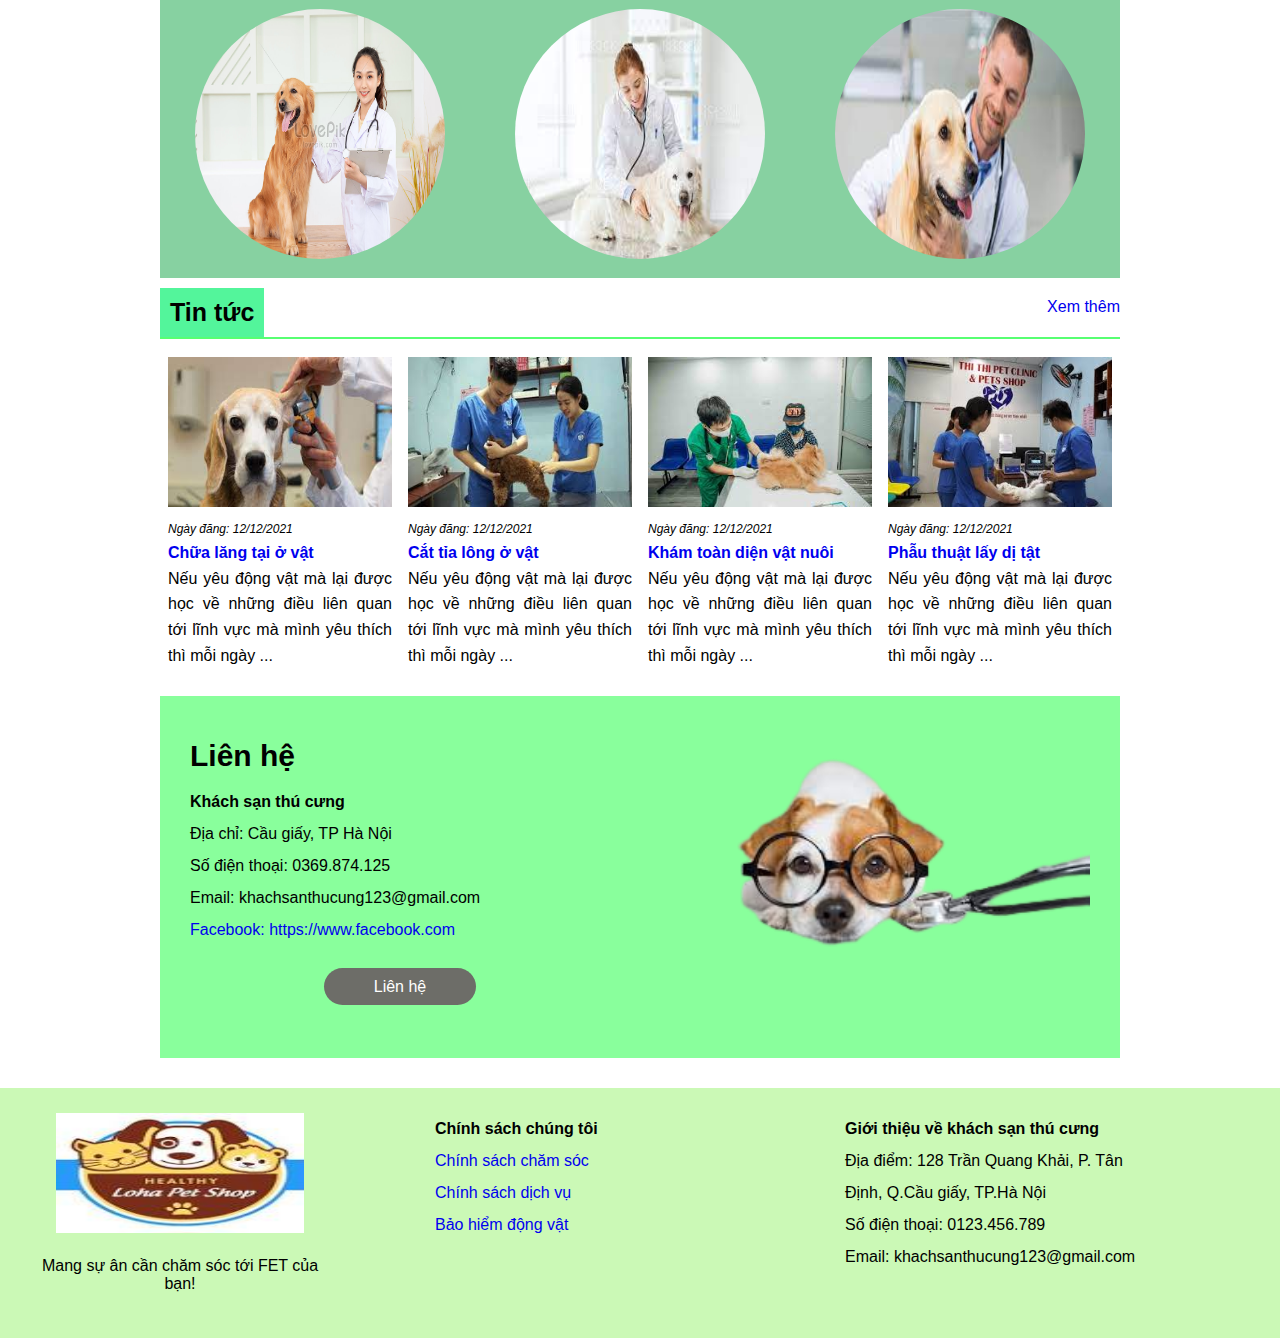
==== commit 120b2b96: "caaoj nhạt code" ====
--- a/Index.html
+++ b/Index.html
@@ -37,12 +37,38 @@
                                     <li><a href="dichvu.html"> Dịch vụ</a></li>
                                     <li><a href="Cuahang.html">Cửa hàng</a></li>
                                     <li><a href="Tintuc.html">Tin tức</a></li>
-                                    <li><a href="#">Liên hệ</a></li>
+                                    <li><a href="Lienhe.html">Liên hệ</a></li>
                                     <li><a href="Giohang.html">Giỏ hàng</a></li>
-									<li><a href="#">Đăng nhập</a></li>
+									<li><a href="DangNhap.html">Đăng nhập</a></li>
                                 </ul>
                             </nav>
                         </div>
+            	</div>
+        	</div>
+			<div class="head-moblie">
+                <div class="row">
+                    <div class="col-1">
+                        <div class="logo-img">
+                             <img alt="logo" src="Img/logthucung.jpg">
+                        </div>
+                     </div>
+					 <div class="col-11">
+						<div class="head-moblie-menu--pos">
+							<div class="head-moblie-menu-btn">Menu
+								<nav class="head-moblie-menu">
+									<ul>
+										<li><a href="Index.html">Trang chủ</a></li>
+										<li><a href="dichvu.html"> Dịch vụ</a></li>
+										<li><a href="Cuahang.html">Cửa hàng</a></li>
+										<li><a href="Tintuc.html">Tin tức</a></li>
+										<li><a href="Lienhe.html">Liên hệ</a></li>
+										<li><a href="Giohang.html">Giỏ hàng</a></li>
+										<li><a href="DangNhap.html">Đăng nhập</a></li>
+									</ul>
+								</nav>
+							</div>
+						</div>
+						</div>
             	</div>
         	</div>
 		</div>
--- a/Css/styte.css
+++ b/Css/styte.css
@@ -93,3 +93,9 @@
 	width: 100px;
 	height: 100px;
 }
+textarea,input{
+	border: none;
+}
+textarea:focus, input:focus{
+    outline: none;
+}
--- a/Css/head.css
+++ b/Css/head.css
@@ -13,14 +13,15 @@
 }
 .head-menu{
     display: inline;
-    margin: 5px;
+    margin: 5px 0px;
 }
 .head-menu>ul{
     display: inline-flex;
-    justify-content: space-between;
+    justify-content: flex-start;
     flex-wrap: nowrap;
 }
 .head-menu>ul li{
+	display: inline-block;
     padding: 20px 25px;
     font-size: 20px;
     font-weight: bold;
@@ -31,5 +32,38 @@
 .head-menu>ul li a{
     color: rgb(31, 26, 63);
 }
-
-
+.head-moblie{
+    display: none;
+}
+.head-moblie-menu-btn{
+    padding: 20px;
+    font-weight: bold;
+    border-color:rgb(12, 240, 91);
+}
+.head-moblie-menu{
+    display: none;
+    margin-top: -5px;
+}
+.head-moblie-menu-btn:hover  .head-moblie-menu{
+    display: block;
+    z-index: 3;
+}
+.head-moblie-menu--pos{
+    text-align: right;
+}
+.head-moblie-menu>ul{
+    display: inline-flex;
+    flex-direction: column;
+}
+.head-moblie-menu>ul li{
+	display: inline-block;
+    padding: 20px 25px;
+    font-size: 20px;
+    font-weight: bold;
+}
+.head-moblie-menu>ul li:hover{
+    background-color: rgb(12, 240, 91);
+}
+.head-moblie-menu>ul li a{
+    color: rgb(31, 26, 63);
+}--- a/Css/main.css
+++ b/Css/main.css
@@ -222,12 +222,18 @@
 	font-size: 25px;
 	font-weight: bold;
 }
+.service-list-items{
+	margin: 30px 0px;
+	border-radius: 20px 20px 30px 30px;
+}
+
 .service-list .service-list-items:nth-child(2){
 	background-color: white;
 }
-.service-list-items{
-	margin: 10px 0px;
-}
+.service-list-items img{
+	padding: 20px;
+}
+
 .catogery{
 	margin: 25px 0px;
 }
@@ -258,13 +264,13 @@
 	border-radius: 20px;
 }
 .catogery-list-btn button:first-child{
-	background-color: rgb(247, 108, 5);
+	background-color: rgb(129, 240, 119);
 }
 .catogery-pading{
 	padding: 10px;
 }
 .catogery-bg{
-	background-color: rgba(165, 160, 157,0.3);
+	background-color: rgba(153, 229, 182,0.5);
 	border-radius: 25px;
 }
 .catogery-img{
@@ -291,17 +297,17 @@
 .catogery-pading >ul>li{
 	display: inline-block;
 	padding: 10px 20px;
-	background-color: rgb(5, 173, 237);
+	background-color: rgb(31, 222, 107);
 	font-size: 20px;
 	color: white;
 	font-weight: bold;
 	cursor: pointer;
 }
 .catogery-pading >ul>li:hover{
-	background-color: rgb(167, 212, 229);
+	background-color: rgb(31, 141, 46);
 }
 .catogery-pading >ul>li:nth-child(2){
-	background-color: rgb(167, 212, 229);
+	background-color: rgb(127, 243, 98);
 }
 .contact-head{
 	margin: 20px 2px;
@@ -342,13 +348,13 @@
 }
 .productdetail-text span{
 	padding: 10px 20px;
-	background-color: rgb(219, 213, 208);
+	background-color: rgb(74, 235, 100);
 	margin-right: 10px;
 	border-radius: 20px;
 	cursor: pointer;
 }
 .productdetail-text span:first-child{
-	background-color: rgb(219, 112, 11);
+	background-color: rgb(164, 236, 142);
 }
 .productdetail-text label{
 	margin-right: 20px;
@@ -370,13 +376,13 @@
 	margin: 20px 0px;
 }
 .productdetail-text-detail-boder{
-	border-bottom: 1px solid rgb(219, 112, 11);
+	border-bottom: 1px solid rgb(130, 247, 130);
 	margin-bottom: 20px;
 }
 .productdetail-text-detail-boder >h5{
 	display: inline-block;
 	padding: 20px 25px;
-	background-color: rgb(219, 112, 11);
+	background-color: rgb(120, 240, 166);
 }
 
 .productdetail-text-detail-p{
@@ -434,6 +440,46 @@
 .cart-detail-from-input input{
 	border: 1px solid;
 } 
+.contact-from{
+	margin: 50px 0px;
+}
+.contact-from-set{
+	padding: 15px;
+	display: inline-flex;
+	flex-direction: column;
+	width: 100%;
+}
+.contact-from-set{
+	border-radius: 45px 5px;
+	box-shadow: 0px 10px 10px 10px rgba(196, 196, 196,0.5);
+}
+.contact-from-set>input{
+	border: none;
+	margin-bottom: 15px;
+	font-size: 18px;
+	padding: 15px;
+}
+.contact-from-set>textarea{
+	margin-bottom: 15px;
+	padding: 15px;
+}
+.contact-map{
+	padding: 5px 25px;
+}
+.contact-map > iframe{
+	width: 100%;
+	height: 400px;
+}
+.contact-from-set label{
+	text-align: center;
+	font-size: 18px;
+	color: red;
+}
+.login-link{
+	text-align: right;
+	margin: 20px 40px;
+}
+
 /*footer*/
 .backgroud-footer{
 	background-color: rgba(84, 235, 14,0.3);
@@ -487,12 +533,26 @@
 	 	width: 100%;
 		margin: auto;
 	}
-	h4,span,label,select, input{
+	.head{
+		display: none;
+	}
+	.head-moblie{
 		display: block;
+		text-align: center;
 	}
 	
-	
-	
+	h4,span,select, input{
+		width: 100%;
+		display: block;
+	}
+	.cart-detail-from p {
+		width: 100%;
+		display: inline;
+	}
+	.from-col{
+		display: inline-flex;
+		flex-direction: column;
+	}
 	.backgroud-footer,.footer-with,.footer-with-col{
 		display: inline-block;
 		text-align: center;
